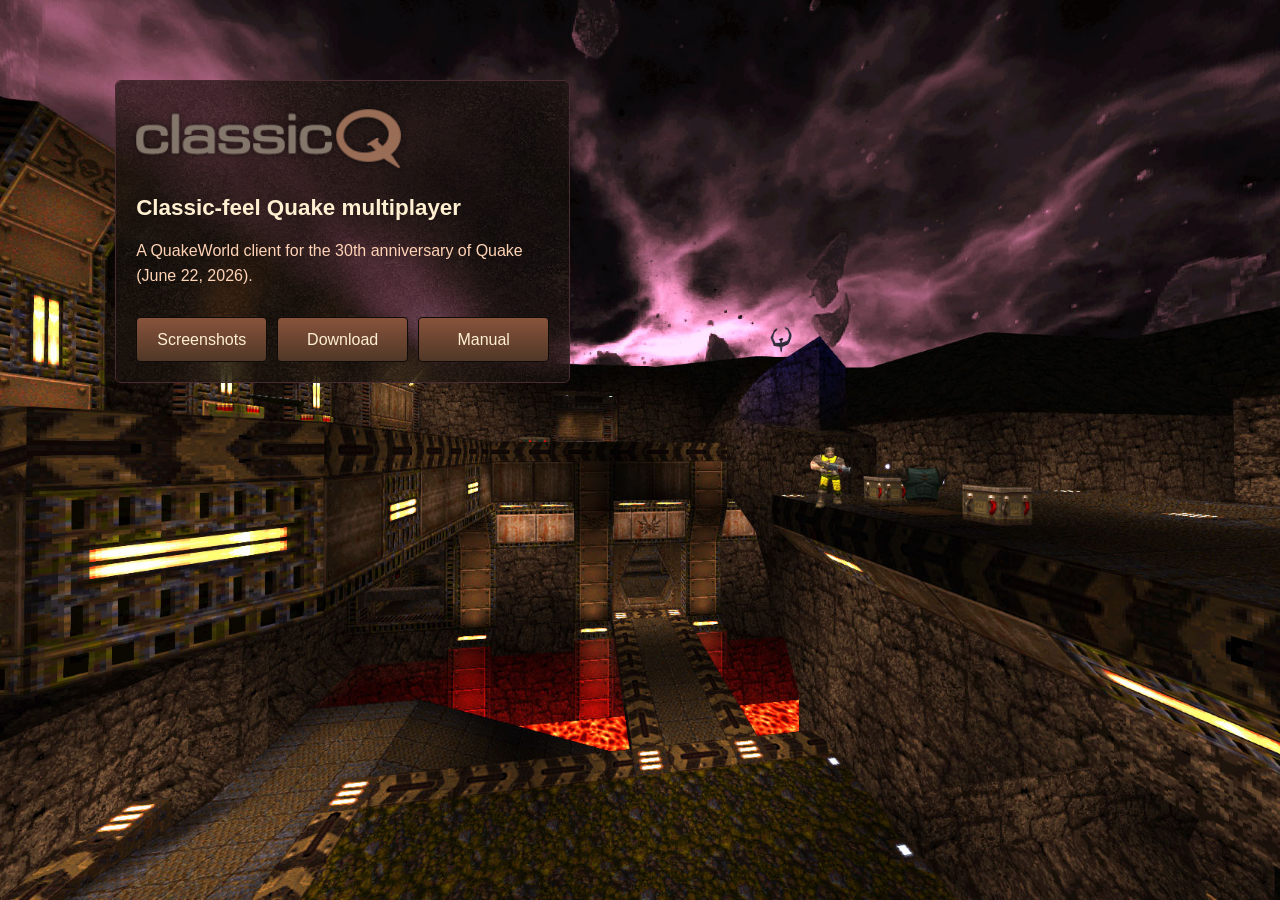
==== index.html @ 024cbe33 "Add initial HTML and CSS files" ====
<!DOCTYPE html>
<html lang="en">
<head>
    <meta charset="utf-8">
    <meta name="viewport" content="width=device-width, initial-scale=1">
    <meta name="description" content="Classic-feel Quake multiplayer">
    <title>classicQ</title>
    <link rel="icon" href="assets/favicon.ico">
    <link rel="stylesheet" href="assets/style.css">
</head>
<body>
    <main class="landing">
        <div class="landing-box">
            <img src="assets/classicq.png" alt="classicQ" class="logo">
            <h1 class="headline">Classic-feel Quake multiplayer</h1>
            <p class="tagline">
                A QuakeWorld client for the 30th anniversary of
                Quake (June 22, 2026).
            </p>
            <nav class="btn-row" aria-label="Primary">
                <a class="btn" href="screenshots.html">Screenshots</a>
                <a class="btn" href="download.html">Download</a>
                <a class="btn" href="manual.html">Manual</a>
            </nav>
        </div>
    </main>
</body>
</html>
---- assets/style.css ----
:root {
    --bg-fallback: #2a1b13;
    --text: #ffd3b6;
    --text-bright: #fff0d1;
    --link: #ff4115;
    --border-dark: #0f0c09;
    --btn-from: #88533b;
    --btn-to: #503727;
    --btn-hover-from: #dc290e;
    --btn-hover-to: #961b10;
}

* {
    box-sizing: border-box;
}

html, body {
    margin: 0;
    padding: 0;
    min-height: 100%;
    font-family: -apple-system, BlinkMacSystemFont, "Segoe UI", Roboto,
        Helvetica, Arial, sans-serif;
    color: var(--text);
    line-height: 1.6;
}

body {
    background: url('classicq.jpg') no-repeat center center fixed;
    background-size: cover;
    background-color: var(--bg-fallback);
}

a {
    color: var(--link);
    text-decoration: none;
}

a:hover {
    color: var(--text);
    text-decoration: underline;
}

h1, h2, h3 {
    color: var(--text-bright);
    margin-top: 1.5em;
    margin-bottom: 0.5em;
}

h1 {
    font-size: 2em;
}

h2 {
    font-size: 1.4em;
}

b, strong {
    color: var(--text-bright);
}

code {
    color: var(--text-bright);
    font-weight: bold;
    font-size: 1.05em;
    background: none;
    font-family: ui-monospace, "SF Mono", "Cascadia Code", "Roboto Mono",
        Menlo, Consolas, monospace;
}

.landing {
    display: flex;
    align-items: flex-start;
    min-height: 100vh;
    padding: 80px 40px 80px clamp(32px, 9vw, 160px);
}

.landing-box {
    position: relative;
    width: 455px;
    max-width: 100%;
    padding: 20px 20px 20px 12px;
    --indent: 8px;
    --btn-gap: 10px;
}

.landing-box,
.tile {
    background: rgba(42, 27, 19, 0.2);
    backdrop-filter: blur(10px) saturate(1.25);
    -webkit-backdrop-filter: blur(10px) saturate(1.25);
    border: 1px solid #482A32;
    border-radius: 6px;
}

.landing-box::before,
.tile::before {
    content: "";
    position: absolute;
    inset: 0;
    background: url('backtile.gif');
    opacity: 0.65;
    border-radius: inherit;
    pointer-events: none;
}

.landing-box > *,
.tile > * {
    position: relative;
}

.landing-box .logo {
    display: block;
    max-width: 280px;
    width: 100%;
    height: auto;
    margin-bottom: 18px;
}

.landing-box .headline {
    margin: 0 0 12px var(--indent);
    font-size: 1.4em;
}

.landing-box .tagline {
    margin: 0 0 28px var(--indent);
}

.btn-row {
    display: flex;
    gap: var(--btn-gap);
    flex-wrap: wrap;
    margin-left: var(--indent);
}

.btn-row .btn {
    flex: 1;
    padding: 9px 16px;
    text-align: center;
    white-space: nowrap;
}

.btn {
    display: inline-block;
    padding: 9px 22px;
    background: linear-gradient(to bottom, var(--btn-from), var(--btn-to));
    color: var(--text-bright);
    font-size: 16px;
    border-radius: 4px;
    border: 1px solid var(--border-dark);
    text-decoration: none;
    cursor: pointer;
}

.btn:hover {
    background: linear-gradient(to bottom, var(--btn-hover-from), var(--btn-hover-to));
    color: var(--text-bright);
    text-decoration: none;
}

.container {
    max-width: 880px;
    margin: 40px auto;
    padding: 0 20px;
}

.back-link {
    display: inline-flex;
    align-items: center;
    min-height: 26px;
    margin-bottom: 16px;
    padding: 2px 12px;
    background: linear-gradient(to bottom, var(--btn-from), var(--btn-to));
    color: var(--text-bright);
    font-size: 0.85em;
    line-height: 1.4;
    border-radius: 3px;
    border: 1px solid var(--border-dark);
    text-decoration: none;
}

.back-link:hover {
    background: linear-gradient(to bottom, var(--btn-hover-from), var(--btn-hover-to));
    color: var(--text-bright);
    text-decoration: none;
}

.back-link + .back-link {
    margin-left: 6px;
}

.back-link.active,
.back-link.active:hover {
    background: linear-gradient(to bottom, var(--btn-hover-from), var(--btn-hover-to));
    cursor: default;
    pointer-events: none;
}

.tile {
    position: relative;
    padding: 32px 40px;
}

.tile h1:first-child {
    margin-top: 0;
}

.download-cta {
    display: flex;
    justify-content: center;
    flex-wrap: wrap;
    gap: 10px;
    margin: 32px 0;
}

.screenshot-grid {
    display: grid;
    grid-template-columns: repeat(auto-fit, minmax(280px, 1fr));
    gap: 18px;
    margin-top: 24px;
}

.screenshot {
    margin: 0;
    background: var(--bg-fallback);
    border: 1px solid var(--border-dark);
    overflow: hidden;
}

.screenshot img {
    display: block;
    width: 100%;
    height: auto;
}

.screenshot figcaption {
    padding: 10px 14px;
    font-size: 0.95em;
    color: var(--text);
    opacity: 0.9;
}

@media (max-width: 600px) {
    .landing {
        padding-left: 16px;
        padding-right: 16px;
    }
    .container {
        margin: 20px auto;
    }
    .tile {
        padding: 24px 22px;
    }
}
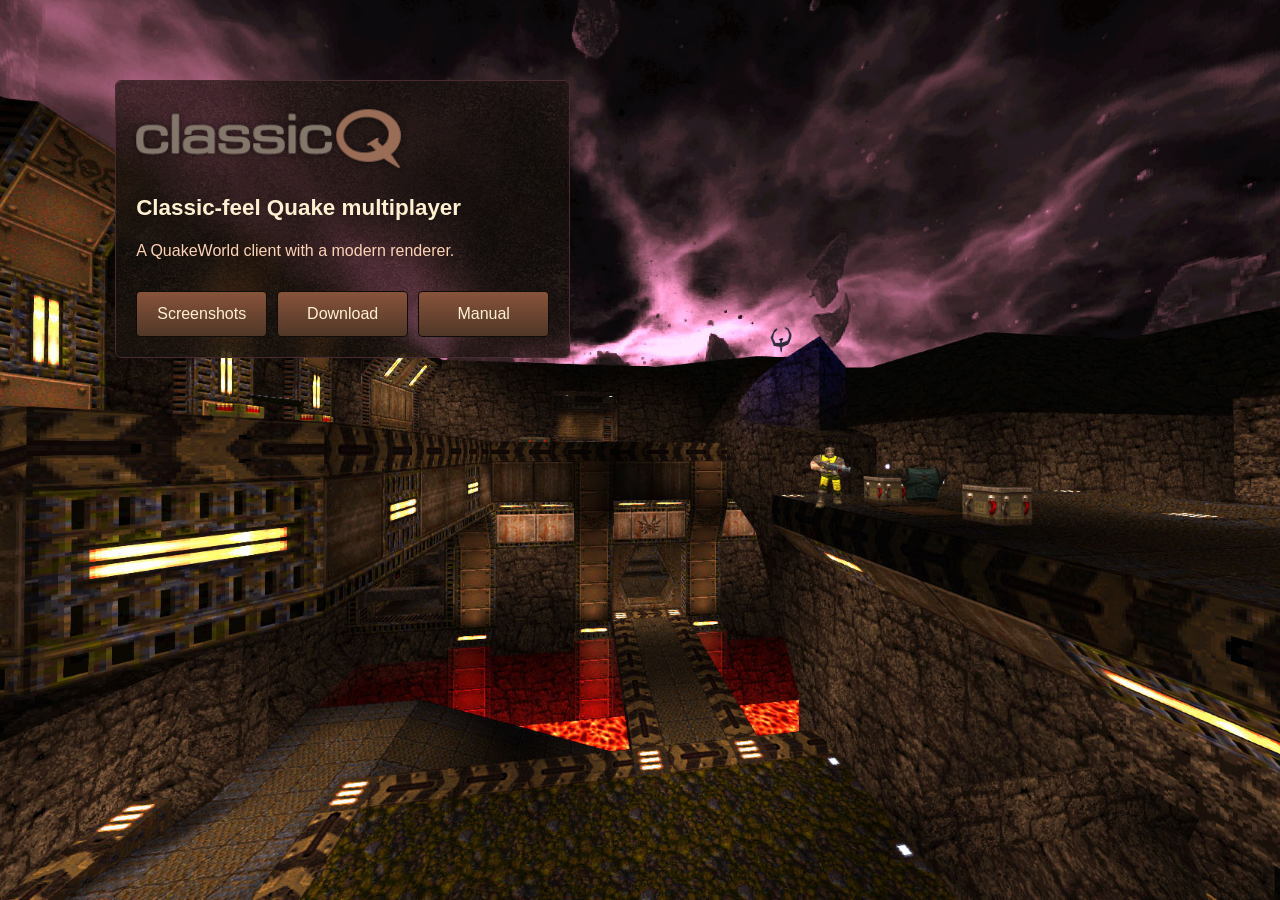
==== commit 5434145b: "Update index tagline text Co-authored-by: mg0x7BE <108034506+mg0x7BE@users.noreply.github.com>" ====
--- a/index.html
+++ b/index.html
@@ -4,6 +4,10 @@
     <meta charset="utf-8">
     <meta name="viewport" content="width=device-width, initial-scale=1">
     <meta name="description" content="Classic-feel Quake multiplayer">
+    <meta name="theme-color" content="#2a1b13">
+    <meta property="og:title" content="classicQ">
+    <meta property="og:description" content="Classic-feel Quake multiplayer - a QuakeWorld client for Windows, Linux and macOS.">
+    <meta property="og:image" content="https://classicq.github.io/assets/ogimage.jpg">
     <title>classicQ</title>
     <link rel="icon" href="assets/favicon.ico">
     <link rel="stylesheet" href="assets/style.css">
@@ -14,8 +18,7 @@
             <img src="assets/classicq.png" alt="classicQ" class="logo">
             <h1 class="headline">Classic-feel Quake multiplayer</h1>
             <p class="tagline">
-                A QuakeWorld client for the 30th anniversary of
-                Quake (June 22, 2026).
+                A QuakeWorld client with a modern renderer.
             </p>
             <nav class="btn-row" aria-label="Primary">
                 <a class="btn" href="screenshots.html">Screenshots</a>
--- a/assets/style.css
+++ b/assets/style.css
@@ -8,6 +8,7 @@
     --btn-to: #503727;
     --btn-hover-from: #dc290e;
     --btn-hover-to: #961b10;
+    --border-tile: #482a32;
 }
 
 * {
@@ -60,17 +61,21 @@
 
 code {
     color: var(--text-bright);
-    font-weight: bold;
     font-size: 1.05em;
     background: none;
     font-family: ui-monospace, "SF Mono", "Cascadia Code", "Roboto Mono",
         Menlo, Consolas, monospace;
 }
 
+.placeholder {
+    color: var(--text-bright);
+}
+
 .landing {
     display: flex;
     align-items: flex-start;
     min-height: 100vh;
+    min-height: 100dvh;
     padding: 80px 40px 80px clamp(32px, 9vw, 160px);
 }
 
@@ -88,7 +93,7 @@
     background: rgba(42, 27, 19, 0.2);
     backdrop-filter: blur(10px) saturate(1.25);
     -webkit-backdrop-filter: blur(10px) saturate(1.25);
-    border: 1px solid #482A32;
+    border: 1px solid var(--border-tile);
     border-radius: 6px;
 }
 
@@ -200,8 +205,43 @@
     padding: 32px 40px;
 }
 
-.tile h1:first-child {
+.tile > :first-child,
+.tile > .visually-hidden + * {
     margin-top: 0;
+}
+
+.visually-hidden {
+    position: absolute;
+    width: 1px;
+    height: 1px;
+    margin: -1px;
+    padding: 0;
+    overflow: hidden;
+    clip-path: inset(50%);
+    white-space: nowrap;
+}
+
+.info-table {
+    border-collapse: collapse;
+    margin: 12px 0;
+    background: var(--bg-fallback) url('backtile.gif');
+}
+
+.info-table th,
+.info-table td {
+    border: 1px solid var(--text);
+    padding: 6px 14px;
+    text-align: left;
+}
+
+.info-table th {
+    color: var(--text-bright);
+}
+
+.info-table .hash {
+    font-family: ui-monospace, "SF Mono", "Cascadia Code", "Roboto Mono",
+        Menlo, Consolas, monospace;
+    word-break: break-all;
 }
 
 .download-cta {
@@ -212,34 +252,59 @@
     margin: 32px 0;
 }
 
-.screenshot-grid {
+.download-cta .btn {
+    min-width: 160px;
+    text-align: center;
+}
+
+.screenshot-stack {
     display: grid;
-    grid-template-columns: repeat(auto-fit, minmax(280px, 1fr));
     gap: 18px;
     margin-top: 24px;
 }
 
-.screenshot {
-    margin: 0;
-    background: var(--bg-fallback);
-    border: 1px solid var(--border-dark);
-    overflow: hidden;
-}
-
-.screenshot img {
+.screenshot-stack img {
     display: block;
     width: 100%;
     height: auto;
-}
-
-.screenshot figcaption {
-    padding: 10px 14px;
-    font-size: 0.95em;
-    color: var(--text);
-    opacity: 0.9;
+    border: 1px solid #3b2b1d;
+    cursor: zoom-in;
+}
+
+.lightbox {
+    margin: auto;
+    padding: 0;
+    border: none;
+    background: transparent;
+    max-width: none;
+    max-height: none;
+    cursor: zoom-out;
+}
+
+.lightbox img {
+    display: block;
+    width: min(95vw, calc(95vh * 16 / 9));
+    height: auto;
+    border: 1px solid #3b2b1d;
+}
+
+.lightbox:focus,
+.lightbox:focus-visible {
+    outline: none;
+}
+
+.lightbox::backdrop {
+    background: rgba(15, 12, 9, 0.9);
+}
+
+body:has(.lightbox[open]) {
+    overflow: hidden;
 }
 
 @media (max-width: 600px) {
+    body {
+        background-attachment: scroll;
+    }
     .landing {
         padding-left: 16px;
         padding-right: 16px;
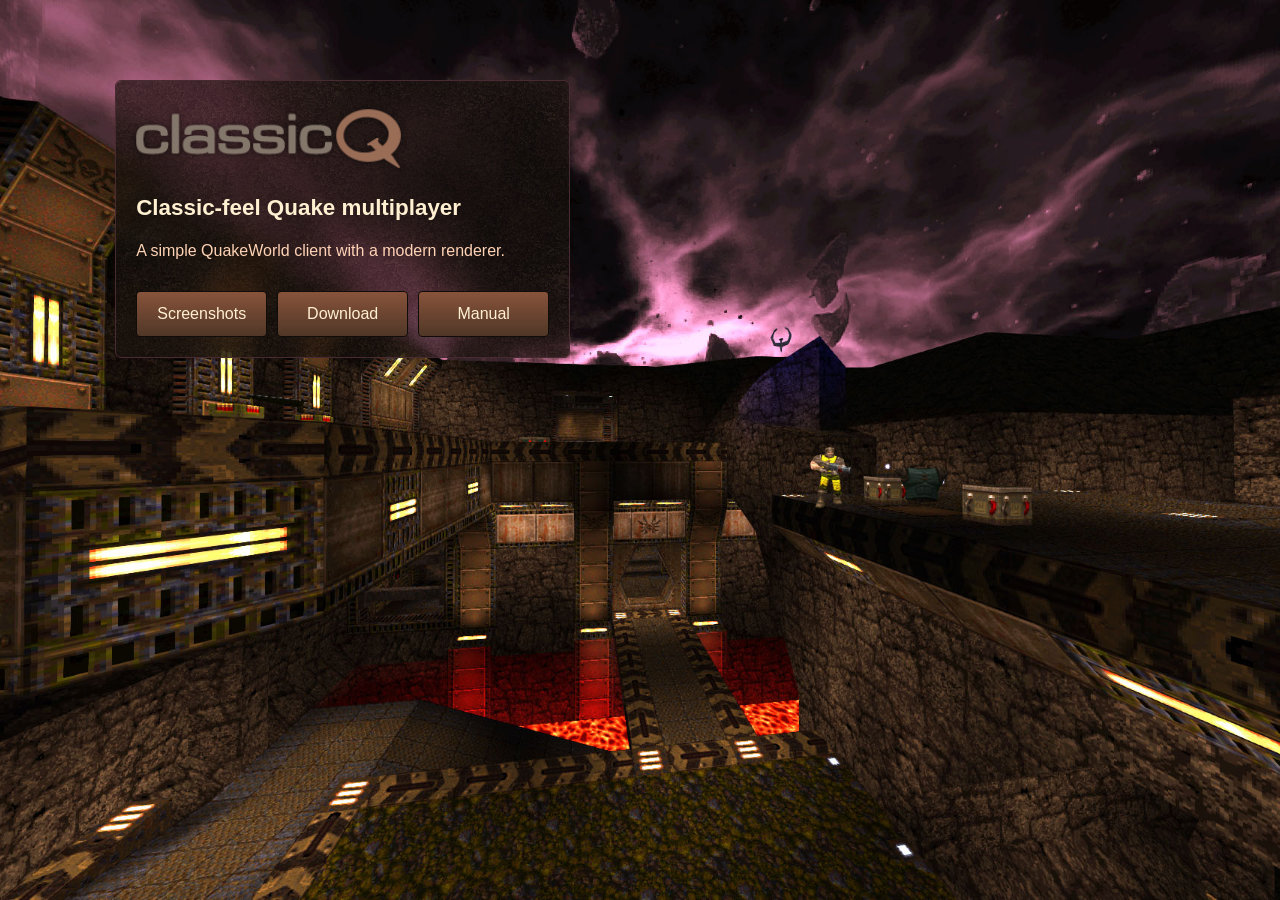
==== commit 9462015c: "Enhance tagline" ====
--- a/index.html
+++ b/index.html
@@ -18,7 +18,7 @@
             <img src="assets/classicq.png" alt="classicQ" class="logo">
             <h1 class="headline">Classic-feel Quake multiplayer</h1>
             <p class="tagline">
-                A QuakeWorld client with a modern renderer.
+                A simple QuakeWorld client with a modern renderer.
             </p>
             <nav class="btn-row" aria-label="Primary">
                 <a class="btn" href="screenshots.html">Screenshots</a>
